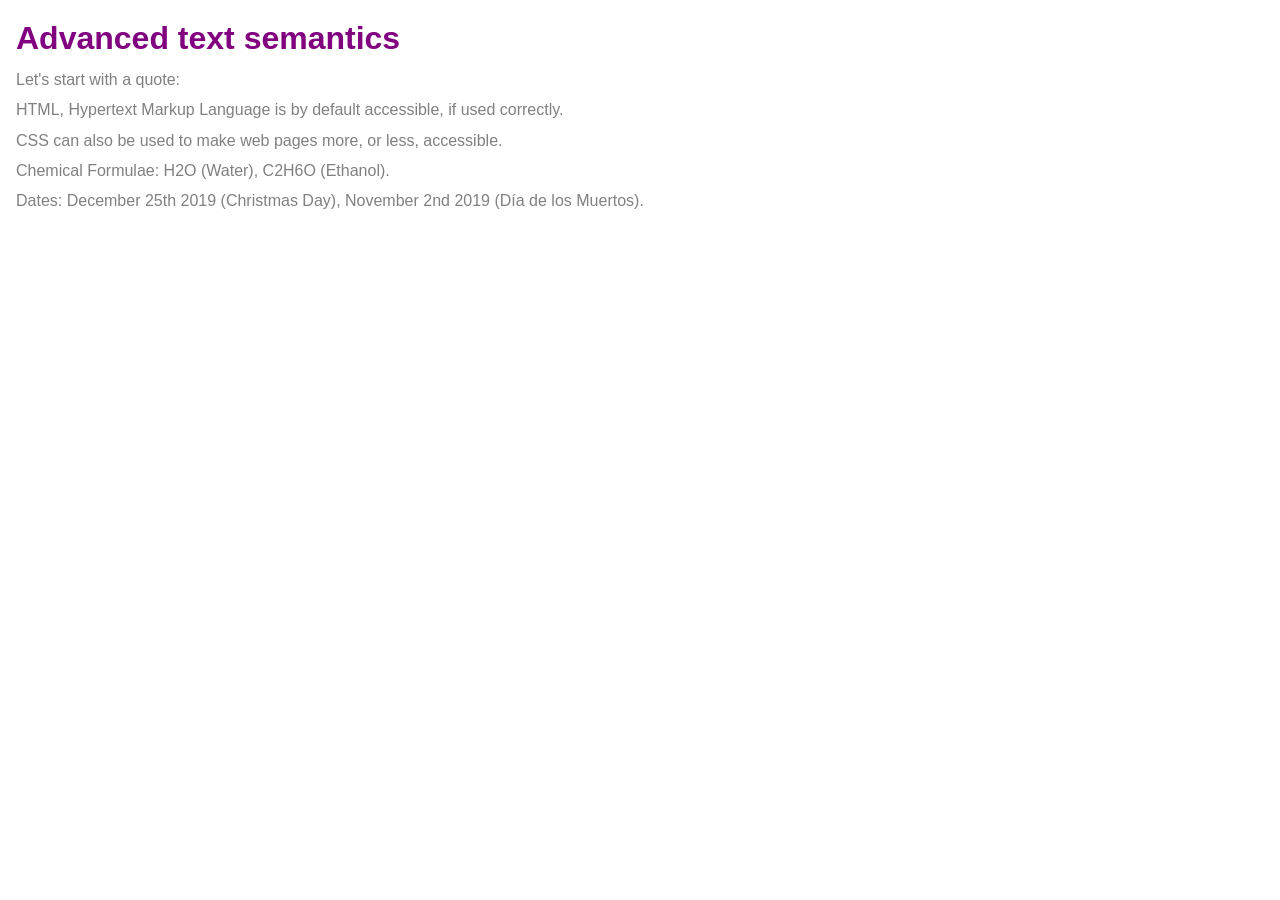
==== semantica-texto/index-semantico.html @ 62424774 "HTML - Semantica texto" ====
<!DOCTYPE html>
<html lang="pt-BR">
  <head>
      <!--Configração de caracteres-->
    <meta charset="utf-8">  
      <!--é um dos elementos mais importantes para SEO e usabilidade-->
      <title>Meu Site</title>
      <!--sem essa meta, navegadores móveis aplicam uma viewport padrão (geralmente ~980px) e então escalam a página, 
      o que deixa o layout “encolhido” em celulares-->
      <meta name="viewport" content="width=device-width, initial-scale=1">
      <!--motores de busca frequentemente usam esse texto como o “snippet” exibido nos resultados de busca;
      portanto afeta CTR (taxa de clique).-->
        <meta name="description" content="Meu site">
    <link rel="icon" href="/favicon.ico" type="image/x-icon">
    <link rel="preconnect" href="https://fonts.googleapis.com">
    <link rel="preconnect" href="https://fonts.gstatic.com" crossorigin>
    <link href="https://fonts.googleapis.com/css2?family=Inter:wght@300;400;600&display=swap" rel="stylesheet">
    <link rel="stylesheet" href="/styles.css">
  </head>
  <body>
<h1>Advanced text semantics</h1>
    <p>Let's start with a quote:</p>
    <p>
      HTML, Hypertext Markup Language is by default accessible, if used correctly.
    </p>
    <p>CSS can also be used to make web pages more, or less, accessible.</p>
    <p>Chemical Formulae: H2O (Water), C2H6O (Ethanol).</p>
    <p>
      Dates: December 25th 2019 (Christmas Day), November 2nd 2019 (Día de los
      Muertos).
    </p>
  </body>
</html>
---- styles.css ----
body {
  background-color: white;
  color: #333333;
  font:
    1em / 1.4 "Helvetica Neue",
    "Helvetica",
    "Arial",
    sans-serif;
  padding: 1em;
  margin: 0;
}

h1 {
  font-size: 2rem;
  margin: 0;
}

h2 {
  font-size: 1.6rem;
  margin: 0;
}

* {
  box-sizing: border-box;
}
h1,
h2 {
  color: purple;
}

p {
  color: gray;
  margin: 0.5em 0;
}
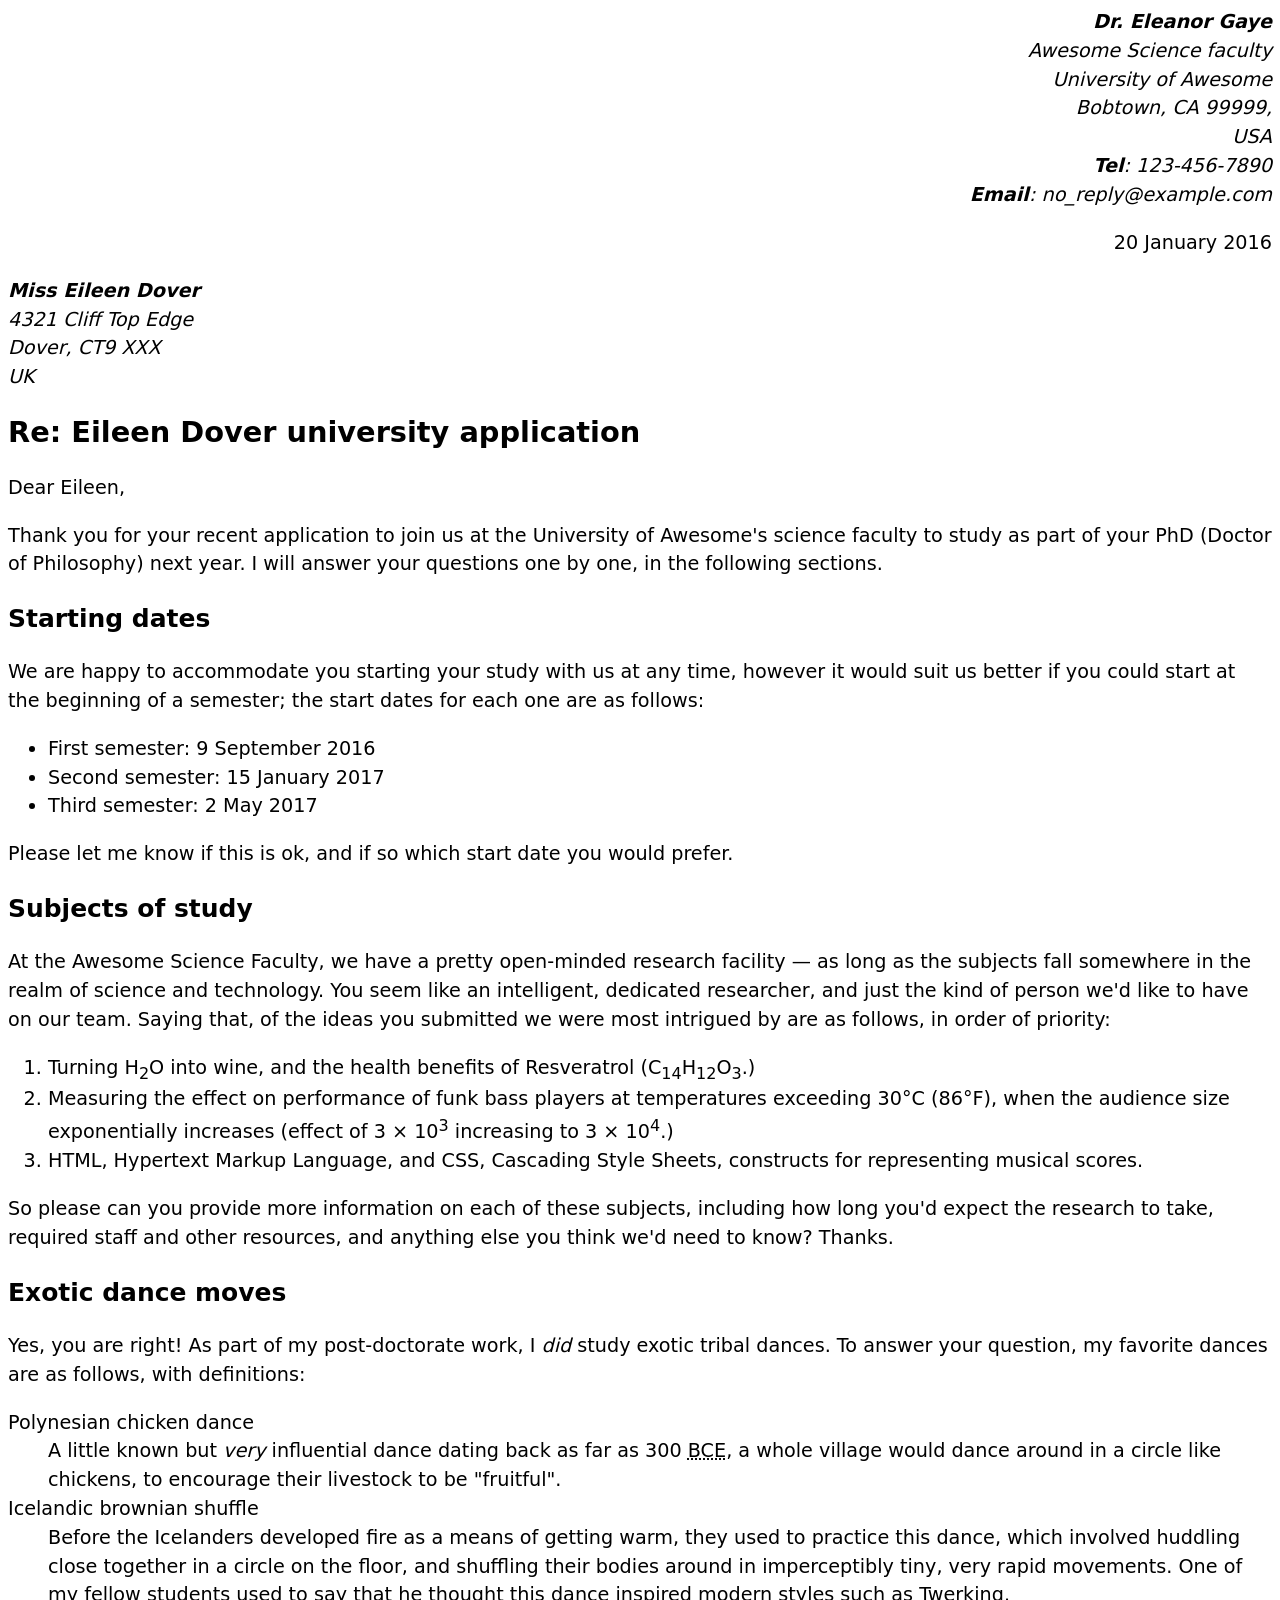
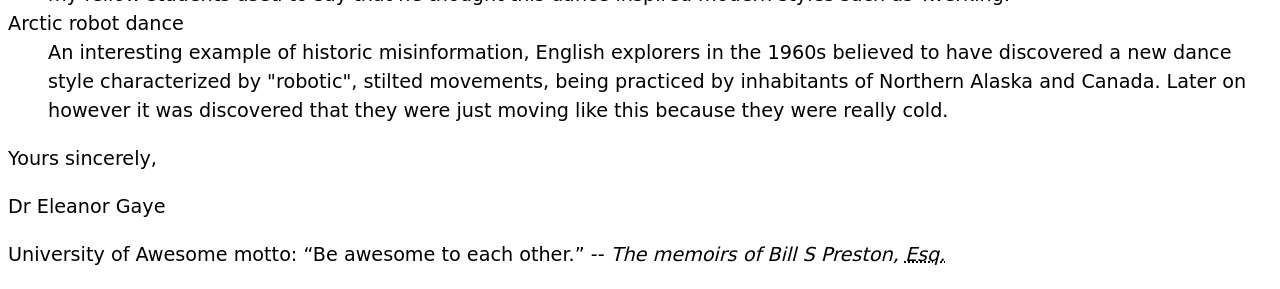
==== commit 0c31757f: "HTML - Semantica de Texto" ====
--- a/semantica-texto/index-semantico.html
+++ b/semantica-texto/index-semantico.html
@@ -1,33 +1,159 @@
-<!DOCTYPE html>
-<html lang="pt-BR">
+<!doctype html>
+<html lang="en-US">
   <head>
-      <!--Configração de caracteres-->
-    <meta charset="utf-8">  
-      <!--é um dos elementos mais importantes para SEO e usabilidade-->
-      <title>Meu Site</title>
-      <!--sem essa meta, navegadores móveis aplicam uma viewport padrão (geralmente ~980px) e então escalam a página, 
-      o que deixa o layout “encolhido” em celulares-->
-      <meta name="viewport" content="width=device-width, initial-scale=1">
-      <!--motores de busca frequentemente usam esse texto como o “snippet” exibido nos resultados de busca;
-      portanto afeta CTR (taxa de clique).-->
-        <meta name="description" content="Meu site">
-    <link rel="icon" href="/favicon.ico" type="image/x-icon">
-    <link rel="preconnect" href="https://fonts.googleapis.com">
-    <link rel="preconnect" href="https://fonts.gstatic.com" crossorigin>
-    <link href="https://fonts.googleapis.com/css2?family=Inter:wght@300;400;600&display=swap" rel="stylesheet">
-    <link rel="stylesheet" href="/styles.css">
+    <meta charset="utf-8" />
+    <meta name="author" content="Dr. Eleanor Gaye" />
+    <title>Awesome science application correspondence</title>
+    <style>
+      body {
+        font: 1.2em / 1.5 system-ui;
+      }
+
+      .sender-column {
+        text-align: right;
+      }
+
+      h1 {
+        font-size: 1.5em;
+      }
+
+      h2 {
+        font-size: 1.3em;
+      }
+    </style>
   </head>
   <body>
-<h1>Advanced text semantics</h1>
-    <p>Let's start with a quote:</p>
+    <address class="sender-column">
+      <strong>Dr. Eleanor Gaye</strong><br />
+      Awesome Science faculty<br />
+      University of Awesome<br />
+      Bobtown, CA 99999,<br />
+      USA<br />
+      <strong>Tel</strong>: 123-456-7890<br />
+      <strong>Email</strong>: no_reply@example.com
+    </address>
+
+    <p class="sender-column">
+      <time datetime="2016-01-20">20 January 2016</time>
+    </p>
+
+    <address>
+      <strong>Miss Eileen Dover</strong><br />
+      4321 Cliff Top Edge<br />
+      Dover, CT9 XXX<br />
+      UK
+    </address>
+
+    <h1>Re: Eileen Dover university application</h1>
+
+    <p>Dear Eileen,</p>
+
     <p>
-      HTML, Hypertext Markup Language is by default accessible, if used correctly.
+      Thank you for your recent application to join us at the University of
+      Awesome's science faculty to study as part of your
+      <abbr>PhD</abbr> (Doctor of Philosophy) next year. I will answer your
+      questions one by one, in the following sections.
     </p>
-    <p>CSS can also be used to make web pages more, or less, accessible.</p>
-    <p>Chemical Formulae: H2O (Water), C2H6O (Ethanol).</p>
+
+    <h2>Starting dates</h2>
+
     <p>
-      Dates: December 25th 2019 (Christmas Day), November 2nd 2019 (Día de los
-      Muertos).
+      We are happy to accommodate you starting your study with us at any time,
+      however it would suit us better if you could start at the beginning of a
+      semester; the start dates for each one are as follows:
+    </p>
+
+    <ul>
+      <li>
+        First semester: <time datetime="2016-09-09">9 September 2016</time>
+      </li>
+      <li>
+        Second semester: <time datetime="2017-01-15">15 January 2017</time>
+      </li>
+      <li>Third semester: <time datetime="2017-05-02">2 May 2017</time></li>
+    </ul>
+
+    <p>
+      Please let me know if this is ok, and if so which start date you would
+      prefer.
+    </p>
+
+    <h2>Subjects of study</h2>
+
+    <p>
+      At the Awesome Science Faculty, we have a pretty open-minded research
+      facility — as long as the subjects fall somewhere in the realm of science
+      and technology. You seem like an intelligent, dedicated researcher, and
+      just the kind of person we'd like to have on our team. Saying that, of the
+      ideas you submitted we were most intrigued by are as follows, in order of
+      priority:
+    </p>
+
+    <ol>
+      <li>
+        Turning H<sub>2</sub>O into wine, and the health benefits of Resveratrol
+        (C<sub>14</sub>H<sub>12</sub>O<sub>3</sub>.)
+      </li>
+      <li>
+        Measuring the effect on performance of funk bass players at temperatures
+        exceeding 30°C (86°F), when the audience size exponentially increases
+        (effect of 3 × 10<sup>3</sup> increasing to 3 × 10<sup>4</sup>.)
+      </li>
+      <li>
+        <abbr>HTML</abbr>, Hypertext Markup Language, and <abbr>CSS</abbr>,
+        Cascading Style Sheets, constructs for representing musical scores.
+      </li>
+    </ol>
+
+    <p>
+      So please can you provide more information on each of these subjects,
+      including how long you'd expect the research to take, required staff and
+      other resources, and anything else you think we'd need to know? Thanks.
+    </p>
+
+    <h2>Exotic dance moves</h2>
+
+    <p>
+      Yes, you are right! As part of my post-doctorate work, I
+      <em>did</em> study exotic tribal dances. To answer your question, my
+      favorite dances are as follows, with definitions:
+    </p>
+
+    <dl>
+      <dt>Polynesian chicken dance</dt>
+      <dd>
+        A little known but <em>very</em> influential dance dating back as far as
+        300 <abbr title="Before Common Era">BCE</abbr>, a whole village would
+        dance around in a circle like chickens, to encourage their livestock to
+        be "fruitful".
+      </dd>
+      <dt>Icelandic brownian shuffle</dt>
+      <dd>
+        Before the Icelanders developed fire as a means of getting warm, they
+        used to practice this dance, which involved huddling close together in a
+        circle on the floor, and shuffling their bodies around in imperceptibly
+        tiny, very rapid movements. One of my fellow students used to say that
+        he thought this dance inspired modern styles such as Twerking.
+      </dd>
+      <dt>Arctic robot dance</dt>
+      <dd>
+        An interesting example of historic misinformation, English explorers in
+        the 1960s believed to have discovered a new dance style characterized by
+        "robotic", stilted movements, being practiced by inhabitants of Northern
+        Alaska and Canada. Later on however it was discovered that they were
+        just moving like this because they were really cold.
+      </dd>
+    </dl>
+
+    <p>Yours sincerely,</p>
+
+    <p>Dr Eleanor Gaye</p>
+
+    <p>
+      University of Awesome motto: <q>Be awesome to each other.</q> --
+      <cite
+        >The memoirs of Bill S Preston, <abbr title="Esquire">Esq.</abbr></cite
+      >
     </p>
   </body>
 </html>
